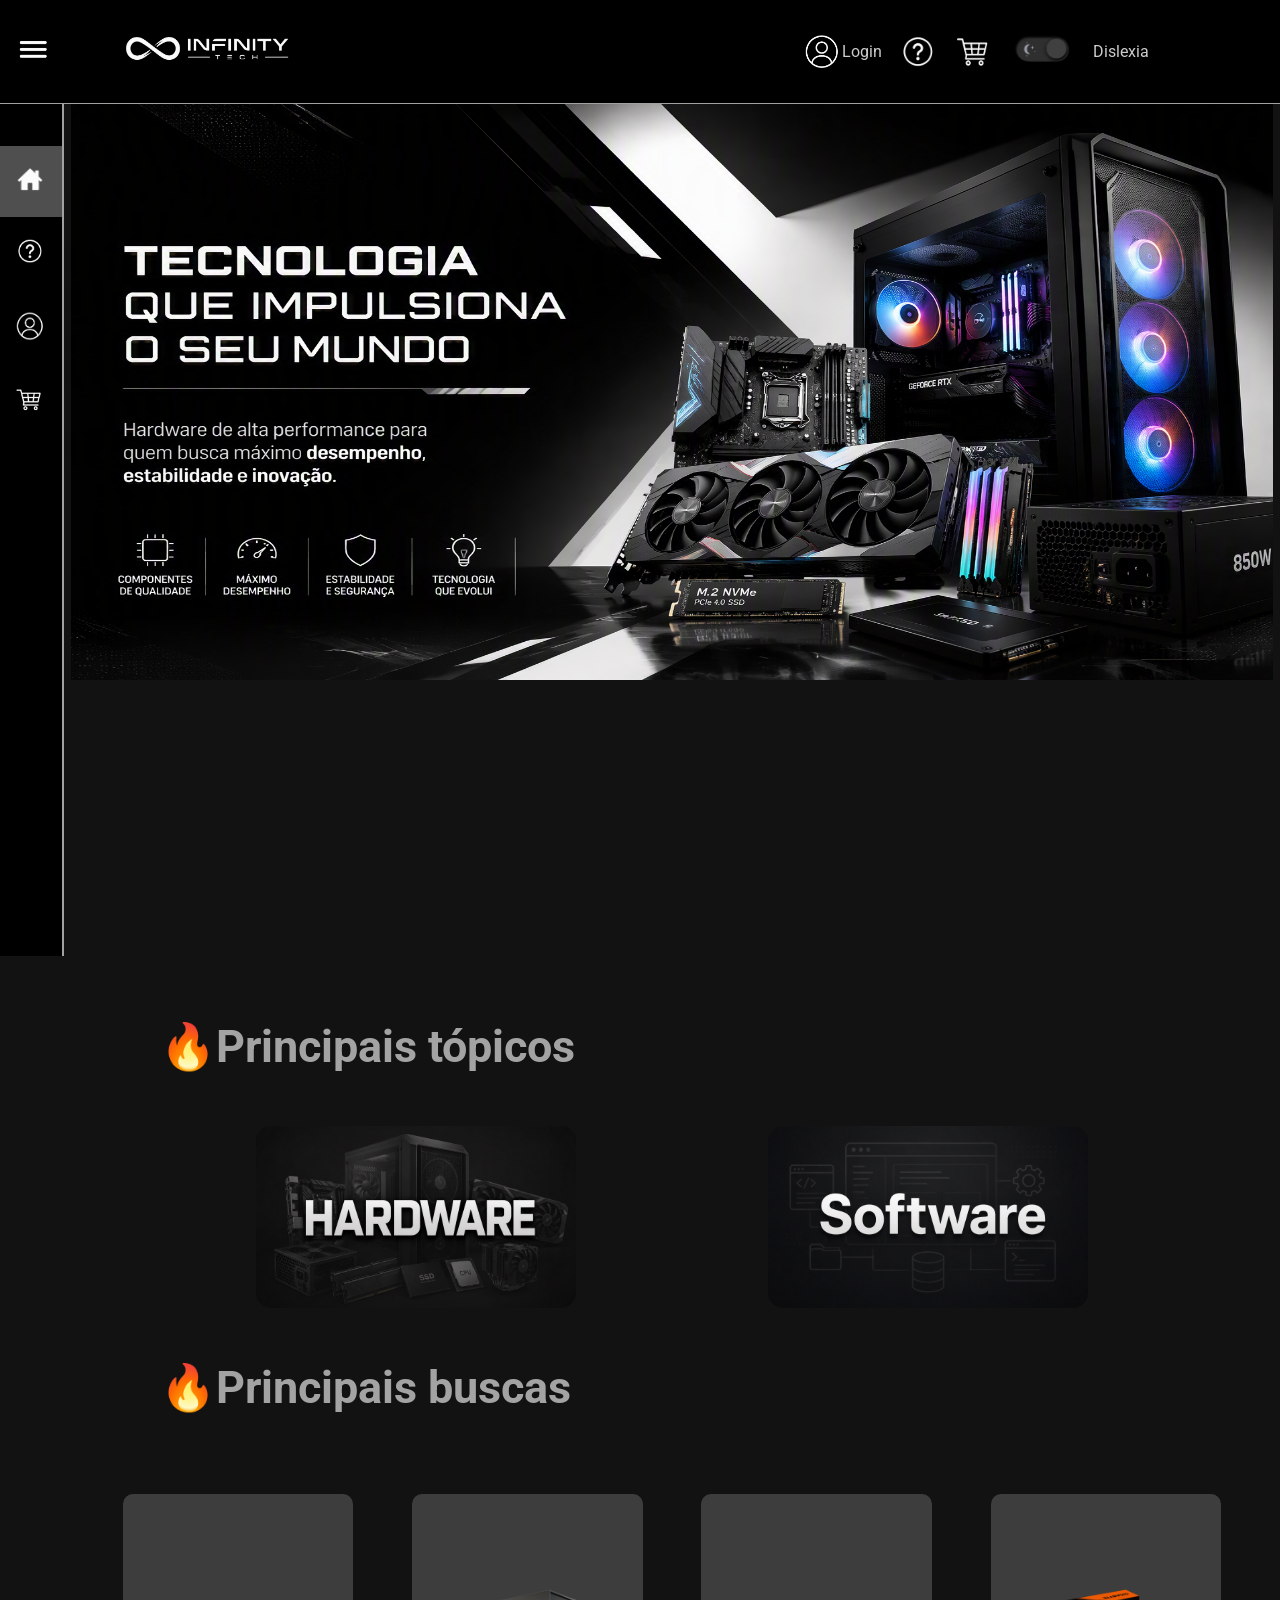
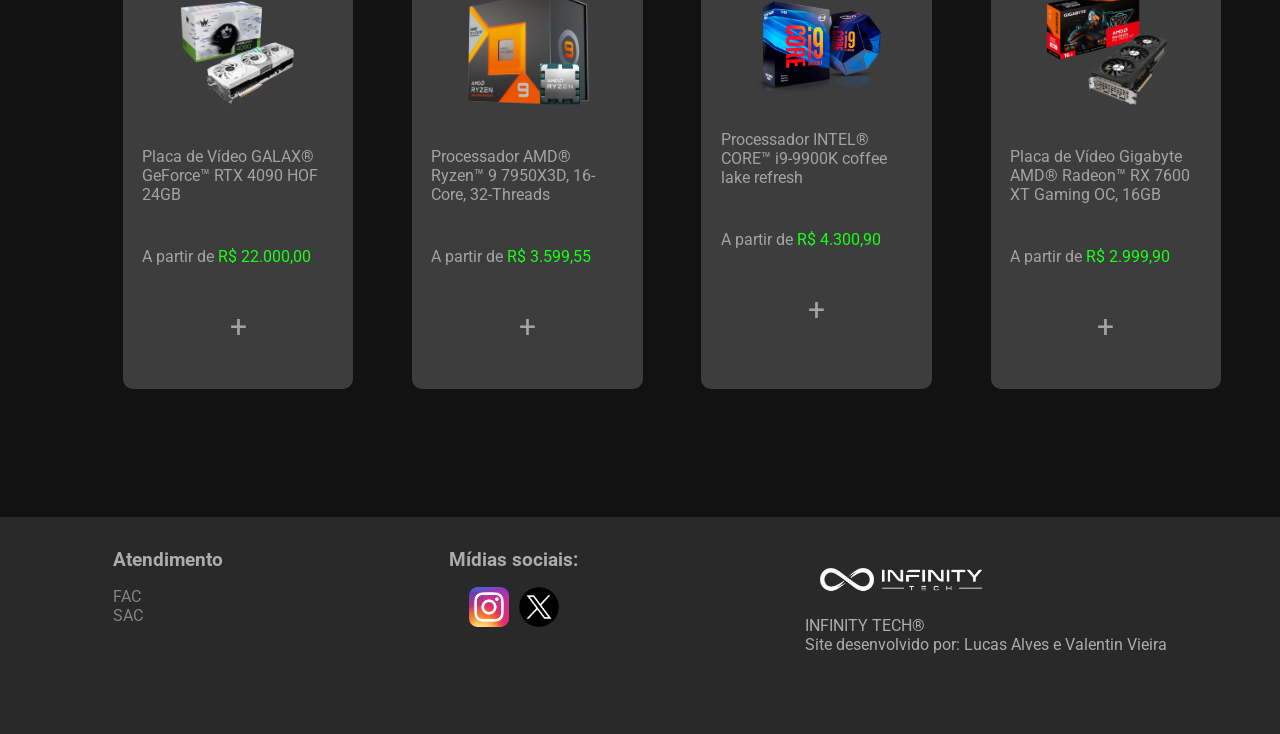
==== index.html @ 936f1609 "AA" ====
<!DOCTYPE html>
<html lang="pt-BR">
<head>
  <meta charset="UTF-8">
  <meta name="viewport" content="width=device-width, initial-scale=1.0">
  <title>Infinity Tech</title>
  <link rel="shortcut icon" href="ASSETS/ICON/Favicon.ico" type="image/x-icon">
  <link rel="stylesheet" href="CSS/style.css">
  <link rel="stylesheet" href="CSS/index.css">
</head>
<body>
  <!-- TOPO/NAV -->
  <header id="topo">
    <div class="btn-expandir">
      <img id="btn-exp" src="ASSETS/ICON/3bar.png" alt="Botão para expandir a navegação lateral">
    </div>
    <a href="index.html"><img src="ASSETS/IMG/Logo.png" alt="Logo do site Infinity Tech" class="logo"></a>
    <nav class="navegacao">
      <ul class="menu">
        <li><a href="PAGES/cadastro.html"><img src="ASSETS/ICON/login.png" alt="Fazer login" class="icon">Login</a></li>
        <li><a href="PAGES/ajuda.html"><img src="ASSETS/ICON/Ajuda.png" alt="Ajuda e suporte" class="icon"></a></li>
        <li><a href="PAGES/carrinho.html"><img src="ASSETS/ICON/Carrinho.png" alt="Carrinho de compras" class="icon"></a></li>
        <li><button><img src="ASSETS/ICON/tema-escuro.png" class="tema"></button></li>
        <li><button class="dislexia">Dislexia</button></li>
      </ul>
    </nav>
  </header>

  <!-- NAV/Lateral -->
  <div id="conteudo-inferior">
  <aside>
    <nav class="navegacao-lateral" aria-label="Info">
      <ul>
        <li class="item-menu fixed">
          <a href="index.html">
            <span class="icon"><img src="ASSETS/ICON/home.png" alt="Página inicial"></span>
            <span class="txt-link">Home</span>
          </a>
        </li>
        <li class="item-menu">
          <a href="PAGES/ajuda.html">
            <span class="icon"><img src="ASSETS/ICON/Ajuda.png" alt="Ajuda e suporte"></span>
            <span class="txt-link">Ajuda</span>
          </a>
        </li>
        <li class="item-menu">
          <a href="PAGES/cadastro.html">
            <span class="icon"><img src="ASSETS/ICON/login.png" alt="Fazer login"></span>
            <span class="txt-link">Login</span>
          </a>
        </li>
        <li class="item-menu">
          <a href="PAGES/carrinho.html">
            <span class="icon"><img src="ASSETS/ICON/Carrinho.png" alt="Carrinho de compras"></span>
            <span class="txt-link">Carrinho</span>
          </a>
        </li>
      </ul>
    </nav>
  </aside>
  
  <!-- DESTAQUE -->
  <main id="hero">
    <section class="container-slider">
      <div class="container-slides">
        <img src="ASSETS/IMG/slide1.png" alt="Tecnologia que impulsiona o seu mundo. " class="slider on">
        <img src="ASSETS/IMG/slide2.png" alt="Monte seu futuro peça por peça. Hardware de alta performance para quem busca alto desempenho, estabilidade e inovação." class="slider">
        <img src="ASSETS/IMG/slide3.png" alt="Gráficos e desempenho maximizados. Imersão absoluta em cada detalhe." class="slider">
      </div>
    </section>
  </main>
</div>

<!-- PRODUTOS -->
<div class="titulos"><h2>🔥Principais tópicos</h2></div>

<section id="principais">
  <article>
    <a href="PAGES/hardware.html"  class="topico"><img src="ASSETS/IMG/hardware.png" alt="Placas de vídeo"></a>
  </article>
  
  <article>
    <a href="PAGES/software.html"  class="topico"><img src="ASSETS/IMG/software.png" alt="Processadores"></a>
  </article>
</section>

<!-- CARDS -->

<div class="titulos"><h2>🔥Principais buscas</h2></div>
  
<section id="principais">
  <article class="produto">
    <img src="ASSETS/IMG/gpu-nvidia.webp" alt="Imagem Placa de vídeo RTX 4090">
    <p>Placa de Vídeo GALAX® GeForce™ RTX 4090 HOF 24GB</p>
    <p>
      A partir de <data value="22.000,00">R$ 22.000,00</data>
    </p>
    <a href="PAGES/carrinho.html?produto=4090" class="btn-carrinho">+</a>
  </article>
    
  <article class="produto">
    <img src="ASSETS/IMG/processador-amd.webp" alt="Imagem processador AMD Ryzen 9 7950X3D">
    <p>Processador AMD® Ryzen™ 9 7950X3D, 16-Core, 32-Threads</p>
    <p>
      A partir de <data value="3.599,55">R$ 3.599,55</data>
    </p>
    <a href="PAGES/carrinho.html?produto=7950x3d" class="btn-carrinho">+</a>
  </article>
    
  <article class="produto">
    <img src="ASSETS/IMG/processador-intel.png" alt="Processador Intel Core i9-9900K">
    <p>Processador INTEL® CORE™ i9-9900K coffee lake refresh</p>
    <p>
      A partir de <data value="4.300,90">R$ 4.300,90</data>
    </p>
    <a href="PAGES/carrinho.html?produto=i9-9900k" class="btn-carrinho">+</a>
  </article>
    
  <article class="produto">
    <img src="ASSETS/IMG/gpu-amd.webp" alt="Placa de vídeo AMD Radeon RX 7600 XT">
    <p>Placa de Vídeo Gigabyte AMD® Radeon™ RX 7600 XT Gaming OC, 16GB</p>
    <p>
      A partir de <data value="2.999,90">R$ 2.999,90</data>
    </p>
    <a href="PAGES/carrinho.html?produto=7600xt" class="btn-carrinho">+</a>
  </article>
</section>
    
  <!-- RODAPE -->
  <footer>
    <aside>
      <h3>Atendimento</h3>
      <ul>
        <li><a href="PAGES/ajuda.html">FAC</a></li>
        <li><a href="">SAC</a></li>
      </ul>
    </aside>
    
  <section>
    <h3>Mídias sociais:</h3>
    <ul>
      <li><a href=""><img src="ASSETS/ICON/Instagram_icon.png" alt="Instagram" class="icon"></a></li>
      <li><a href=""><img src="ASSETS/ICON/twitter-icon.png" alt="Twitter" class="icon"></a></li>
    </ul>
  </section>
  
  <section>
    <a href=""><img src="ASSETS/IMG/Logo.png" alt="Logo do site Infinity Tech" class="logo"></a>
    <p>INFINITY TECH®</p>
    <p>Site desenvolvido por: Lucas Alves e Valentin Vieira</p>
  </section>
</footer>

  <script src="JS/hero-slider.js" defer></script>
  <script src="JS/nav-lateral.js" defer></script>
  <script src="JS/tema.js" defer></script>
  <script src="JS/fonte.js" defer></script>
</body>
</html>
---- CSS/style.css ----
/* Importação das fontes */
  @import url('https://fonts.googleapis.com/css2?family=Bebas+Neue&family=Josefin+Sans:ital,wght@0,100..700;1,100..700&family=Roboto:ital,wght@0,100..900;1,100..900&family=Montserrat:ital,wght@0,100..900;1,100..900&family=Lexend+Giga:wght@100..900&family=Lexend+Exa:wght@100..900&family=Lexend+Giga:wght@100..900&family=Lexend+Mega:wght@100..900&display=swap');

  /* Variáveis globais */

  :root{
  --cor-fundo:        #121212;
  --cor-topo:         #000000;
  --cor-fonte-topo:   #cccccc;
  --cor-fonte-suave:  #979797;
  --cor-rodape:       #292929;
  --cor-fonte-corpo:  #a3a3a3;
  --cor-fonte-rodape: #acacac;
  --cor-fundo-menu:   #000000;
  --cor-fonte-hover:  #cccccc;
  --cor-fundo-suave:  #504f4f;
  --cor-fonte-link:   #848485;
  --cor-borda:        #a1a1a1;
  --cor-card:         #3d3d3d;
  --cor-sombra:       #aaaaaa;
  --cor-input:        #303030;
  --fonte-titulo:     'Bebas Neue', arial, sans-serif;
  --fonte-navegacao:  'Montserrat', arial, sans-serif;
  --fonte-texto:      'Roboto', arial, sans-serif;
  --fonte-rodape:     'Josefin Sans', sans-serif;
}

body.light {
  --cor-topo:         #5f5f5f;
  --cor-fundo-menu:   #474747;
  --cor-fundo:        #a3a3a3;
  --cor-fonte-suave:  #1d1d1d;
  --cor-fundo-suave:  #757575;
  --cor-fonte-corpo:  #212121;
  --cor-fonte-hover:  #a8a8a8;
  --cor-card:         #dadada;
  --cor-borda:        #000000;
  --cor-sombra:       #000000;
  --cor-input:        #c0bebe;
}

html.dislexo{
  --fonte-titulo:     'Lexend Mega', arial, sans-serif;
  --fonte-navegacao:  'Lexend Mega', arial, sans-serif;
  --fonte-texto:      'Lexend Giga', arial, sans-serif;
  --fonte-rodape:     'Lexend Exa', sans-serif;
}

.tema {
  display: flex;
  justify-self: center;
  width: 4rem;
}


/* GERAL */
* {
  margin: 0;
  padding: 0;
  font-family: var(--fonte-texto);
  box-sizing: border-box;
}

button {
  all: unset;
  padding: 0;
  cursor: pointer;
}

.dislexia:hover {
  border: 1px solid var(--cor-borda);
  border-radius: 5px;
}

.dislexia {
  padding: 3px;
}

body {
  height: 100%;
  background-color: var(--cor-fundo);
}

#conteudo-inferior{
    display: flex;
}

li {
    list-style-type: none;
}


a {
    text-decoration: none;
}

  /* Topo */
  #topo{
    z-index: 1000;
    top: 0;
    position: sticky;
    background-color: var(--cor-topo);
    color: var(--cor-fonte-topo);
    display: flex;
    align-items: center;
    border-bottom: 1px solid var(--cor-borda);
    height: 6.5rem;
  }

  .logo{
    width: 17vw;
    max-width: 12rem;
  }

  .navegacao{
    display: flex;
    align-items: center;
  }

  .icon{
    width: 2.5rem;
  }

  .menu {
    background-color: var(--cor-topo);
    font-family: var(--fonte-navegacao);
    color: var(--cor-fonte-topo);
    font-size: 1rem;
    display: flex;
    align-items: center;
    text-decoration: none;
    margin-left: 39dvw;
    margin-right: 10dvw;
    gap: 1rem;
  }

   .menu a {
    text-decoration: none;
    color: inherit;
    display: flex;
    align-items: center;
  }

/* NAV - Lateral */

.navegacao-lateral {
    width: 4rem;
    height: 100%;
    background-color: var(--cor-fundo-menu);
    padding: 10dvh 0 1dvh 0;
    border-right: 2px solid var(--cor-borda);
    position: fixed;
    top: 0;
    left: 0;
    z-index: 100;
    margin-top: 3.5rem;
    overflow: hidden;
    overflow-y: auto;
    transition: 0.5s;
}

.navegacao-lateral::-webkit-scrollbar {
  display: none;
}

.navegacao-lateral.expandir{
    width: 20dvw;
  }
  
  #topo .btn-expandir {
  padding: 20px 15px;
  margin-right: auto;
}

.btn-expandir > img{
    width: 2.3rem;
    cursor: pointer;
}

ul{
    height: 100%;
}

.item-menu a {
    color: var(--cor-fonte-link);
    text-decoration: none;
    font-size: 20px;
    padding: 20px 14px;
    display: flex;
    gap: 20px;
}

ul li.item-menu a .txt-link {
  align-self: center;
    margin-left: 200px;
    transition: 0.5s;
    opacity: 0;
}

.navegacao-lateral.expandir .txt-link{
    margin-left: 5px;
    color: var(--cor-fonte-topo);
    opacity: 1;
}

ul li.item-menu a.icon > img {
    margin-left: 10px;
}

ul li.item-menu{
    transition: 0.2s;
}

ul li.fixed{
    background-color: var(--cor-fundo-suave);
}

ul li.item-menu:hover {
    background-color: var(--cor-fundo-suave);
}

.icon > img{
    width: 2rem;
}

/* HERO */
  #hero{
    margin-left: 4rem;
    width: calc(100% - 4rem);
    height: calc(100dvh - 4rem);
    margin-top: 0;
}

/* VALOR */

data {
    color: #18ff18;
}

/* RODAPE */
  footer{
    margin-top: 8rem;
    padding-top: 2rem;
    padding-bottom: 5rem;
    background-color: var(--cor-rodape);
    color: var(--cor-fonte-rodape);
    display: flex;
    justify-content: space-around;
  }

  footer a{
    color: var(--cor-fonte-link);
    margin-top: 1rem;
  }

  footer a:hover{
    color: var(--cor-fonte-hover);
  }

  h3 {
    padding-bottom: 1rem;
  }

  footer > ul {
    display: flex;
    flex-direction: column;
    gap: 2px;
  }

  footer section ul{
    display: flex;
    justify-content: center;
    gap: 10px;
  }

  html.dislexo #topo{
    max-width: 100%;
    box-sizing: border-box;
    overflow-x: hidden;
  }

  html.dislexo footer {
    font-size: 10px;
  }
---- CSS/index.css ----
.titulos{
    display: flex;
    margin: 5rem 5rem 5rem 10rem;
    color: var(--cor-fonte-corpo);
    font-family: var(--fonte-texto);
    font-size: 30px;
}

/* Slider - Hero */
.container-slider {
    position: relative;
    display: flex;
    align-items: center;
    justify-content: center;
    margin: 0;
    padding: 0 1rem;
    top: 0;
    gap: 1rem;
}

.container-slides {
    position: relative;
    display: flex;
    align-items: center;
    justify-content: center;
}

.slider {
    position: absolute;
    top: 0;
    opacity: 0;
    transition: opacity 0.1s;
    width: calc(100dvw - 4.9rem);
    height: 45dvw;
}

.on {
    opacity: 1;
}

/* PRODUTOS-DESTAQUES */
#principais{
    display: flex;
    justify-content: space-evenly;
    margin-left: 4rem;
}

.produto{
    display: flex;
    align-items: center;
    justify-content: center;
    flex-direction: column;
    min-width: 18dvw;
    min-height: 55dvh;
    border-radius: 10px;
    transition: 0.5s;
    background-color: var(--cor-card);
    gap: 1rem;
    color: var(--cor-fonte-corpo);
}

.produto:hover {
    box-shadow: 0px 6px 16px var(--cor-sombra);
    border: 2px solid var(--cor-borda);
    transform: translateY(-2rem);
}

.produto img{
    width: 10vw;
    margin-top: 5vh;
    margin-bottom: 2vh;
}

.produto p{
    width: 15vw;
    margin-bottom: 3vh;
}

/* Topicos */
.topico{
    display: flex;
    align-items: center;
    justify-content: center;
    flex-direction: column;
    height: 10vw;
    background-color: transparent;
    gap: 1rem;
    color: var(--cor-fonte-corpo);
}

.topico img:hover{
    box-shadow: 0px 6px 16px var(--cor-sombra);
    border: 2px solid var(--cor-borda);
    transform: translateY(-2rem);
}

.topico img{
    border-radius: 15px;
    transition: 0.5s;
    width: 25vw;
}

.btn-carrinho{
    font-size: 30px;
    color: var(--cor-fonte-corpo);
}
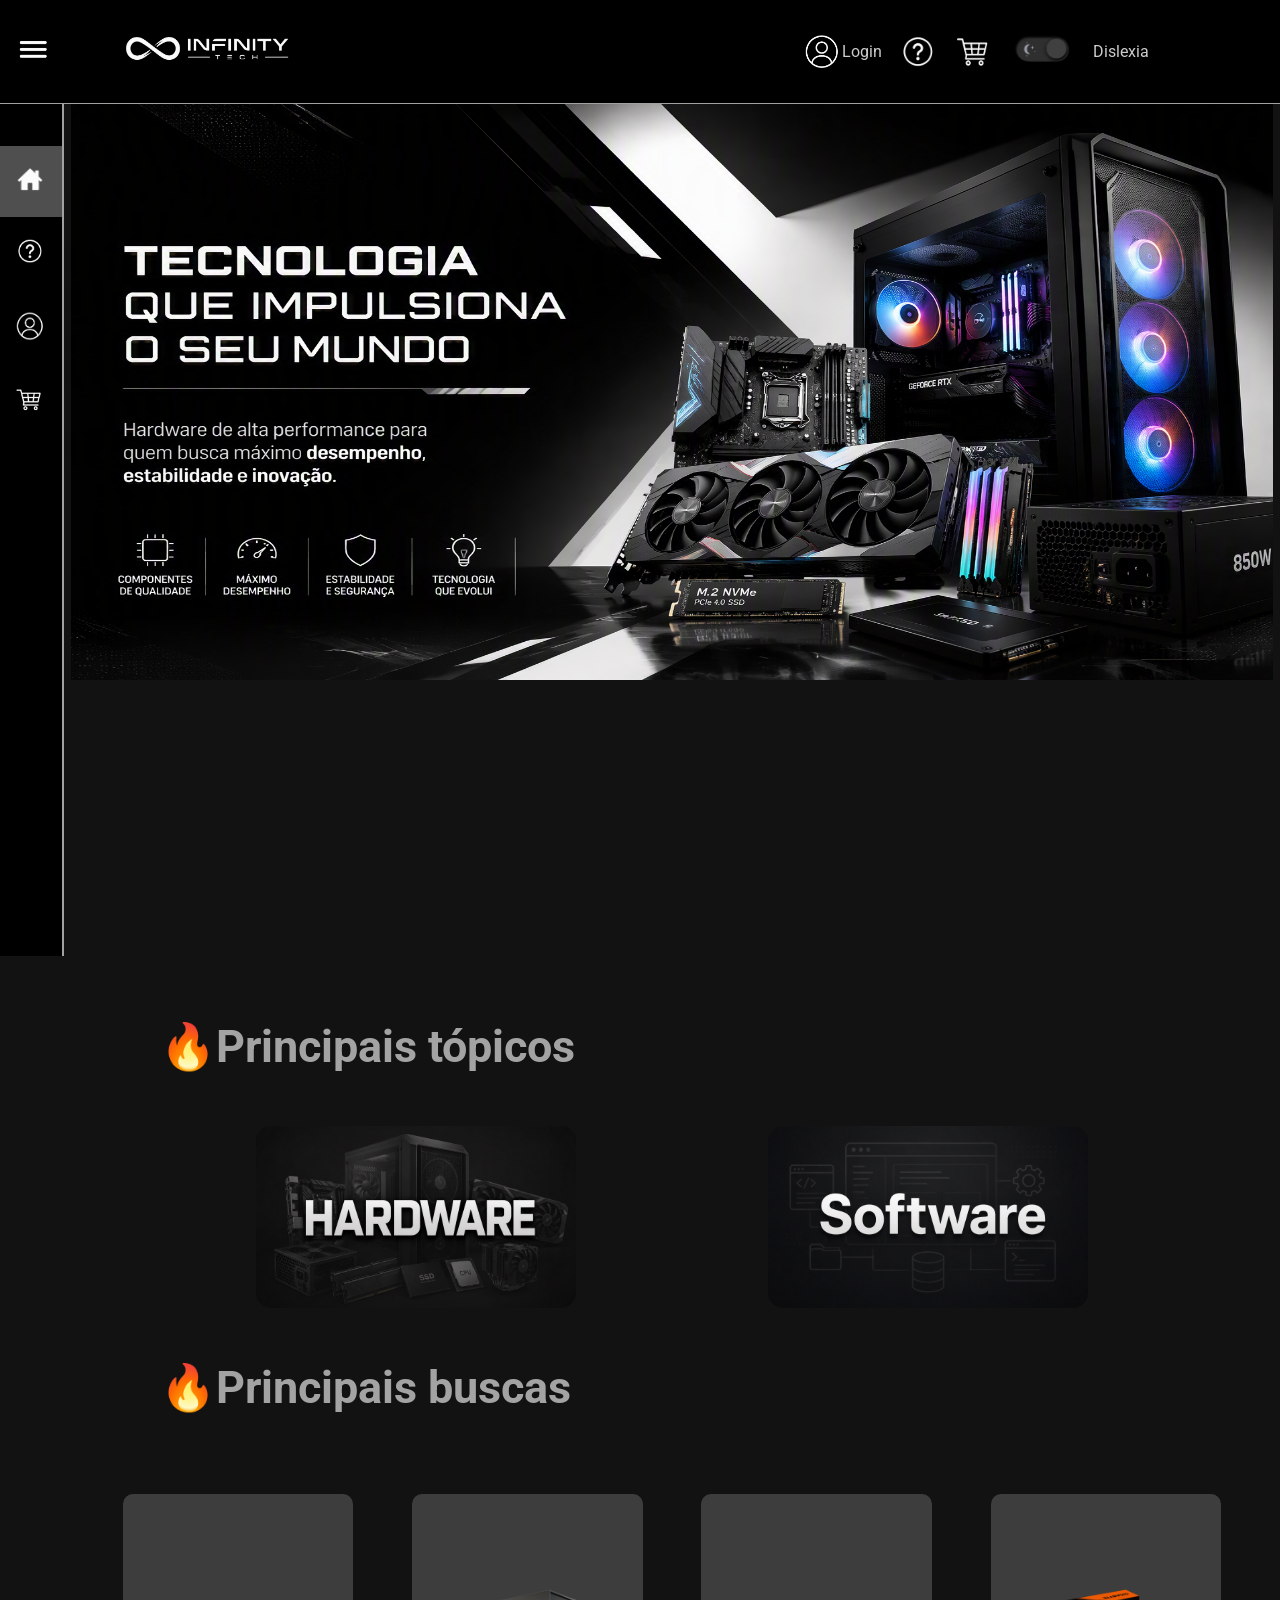
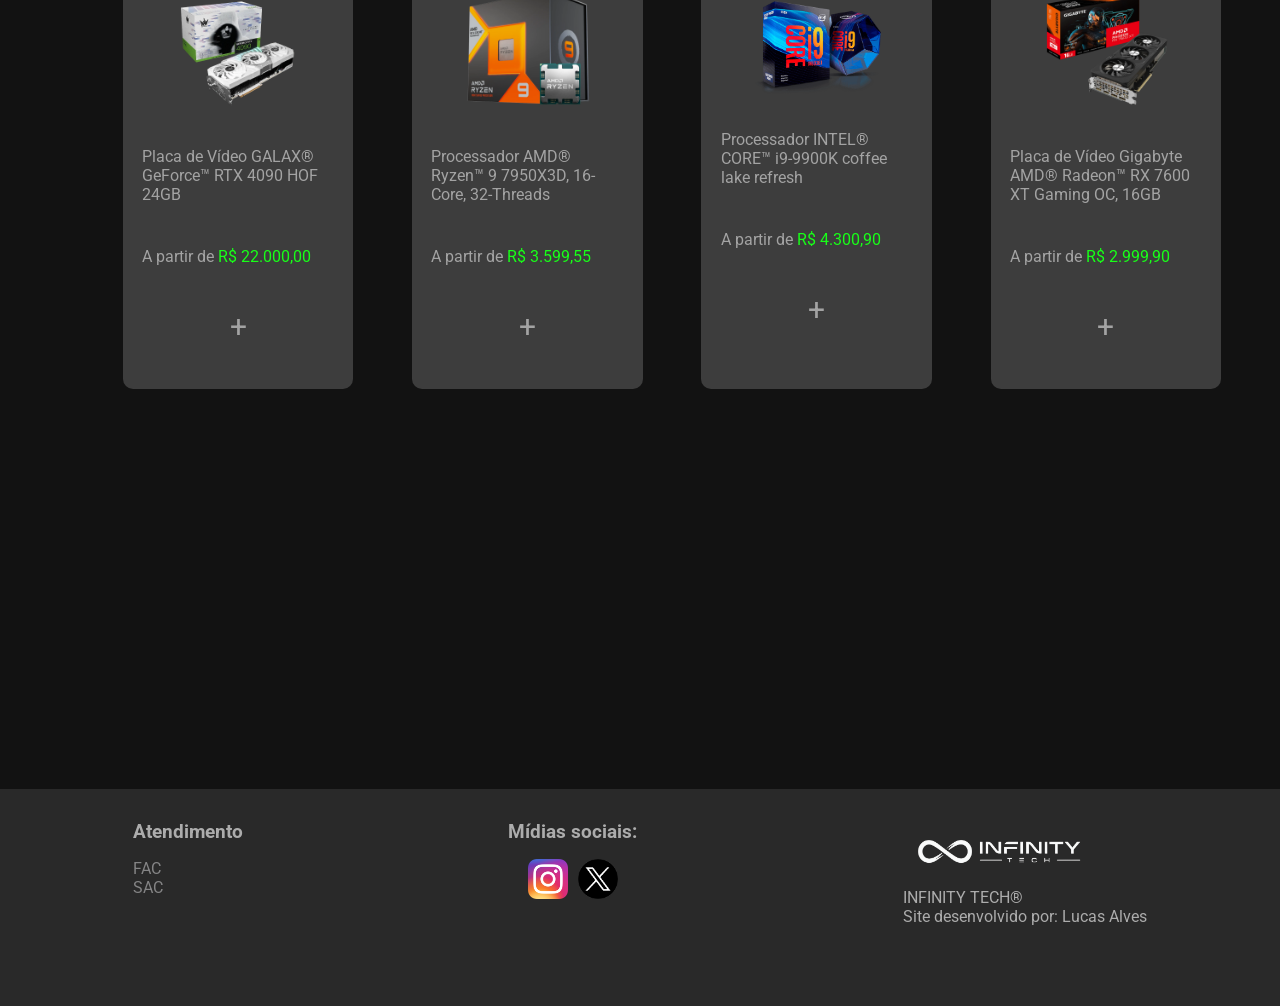
==== commit 34f8c474: "FINISH" ====
--- a/index.html
+++ b/index.html
@@ -1,159 +1,249 @@
-<!DOCTYPE html>
+<!doctype html>
 <html lang="pt-BR">
-<head>
-  <meta charset="UTF-8">
-  <meta name="viewport" content="width=device-width, initial-scale=1.0">
-  <title>Infinity Tech</title>
-  <link rel="shortcut icon" href="ASSETS/ICON/Favicon.ico" type="image/x-icon">
-  <link rel="stylesheet" href="CSS/style.css">
-  <link rel="stylesheet" href="CSS/index.css">
-</head>
-<body>
-  <!-- TOPO/NAV -->
-  <header id="topo">
-    <div class="btn-expandir">
-      <img id="btn-exp" src="ASSETS/ICON/3bar.png" alt="Botão para expandir a navegação lateral">
+  <head>
+    <meta charset="UTF-8" />
+    <meta name="viewport" content="width=device-width, initial-scale=1.0" />
+    <title>Infinity Tech</title>
+    <link
+      rel="shortcut icon"
+      href="ASSETS/ICON/Favicon.ico"
+      type="image/x-icon"
+    />
+    <link rel="stylesheet" href="CSS/style.css" />
+    <link rel="stylesheet" href="CSS/index.css" />
+  </head>
+  <body>
+    <!-- TOPO/NAV -->
+    <header id="topo">
+      <div class="btn-expandir">
+        <img
+          id="btn-exp"
+          src="ASSETS/ICON/3bar.png"
+          alt="Botão para expandir a navegação lateral"
+        />
+      </div>
+      <a href="index.html"
+        ><img
+          src="ASSETS/IMG/Logo.png"
+          alt="Logo do site Infinity Tech"
+          class="logo"
+      /></a>
+      <nav class="navegacao">
+        <ul class="menu">
+          <li>
+            <a href="PAGES/login.html"
+              ><img
+                src="ASSETS/ICON/login.png"
+                alt="Fazer login"
+                class="icon"
+              />Login</a
+            >
+          </li>
+          <li>
+            <a href="PAGES/ajuda.html"
+              ><img
+                src="ASSETS/ICON/Ajuda.png"
+                alt="Ajuda e suporte"
+                class="icon"
+            /></a>
+          </li>
+          <li>
+            <a href="PAGES/carrinho.html"
+              ><img
+                src="ASSETS/ICON/Carrinho.png"
+                alt="Carrinho de compras"
+                class="icon"
+            /></a>
+          </li>
+          <li>
+            <button>
+              <img src="ASSETS/ICON/tema-escuro.png" class="tema" />
+            </button>
+          </li>
+          <li><button class="dislexia">Dislexia</button></li>
+        </ul>
+      </nav>
+    </header>
+
+    <!-- NAV/Lateral -->
+    <div id="conteudo-inferior">
+      <aside>
+        <nav class="navegacao-lateral" aria-label="Info">
+          <ul>
+            <li class="item-menu fixed">
+              <a href="index.html">
+                <span class="icon"
+                  ><img src="ASSETS/ICON/home.png" alt="Página inicial"
+                /></span>
+                <span class="txt-link">Home</span>
+              </a>
+            </li>
+            <li class="item-menu">
+              <a href="PAGES/ajuda.html">
+                <span class="icon"
+                  ><img src="ASSETS/ICON/Ajuda.png" alt="Ajuda e suporte"
+                /></span>
+                <span class="txt-link">Ajuda</span>
+              </a>
+            </li>
+            <li class="item-menu">
+              <a href="PAGES/login.html">
+                <span class="icon"
+                  ><img src="ASSETS/ICON/login.png" alt="Fazer login"
+                /></span>
+                <span class="txt-link">Login</span>
+              </a>
+            </li>
+            <li class="item-menu">
+              <a href="PAGES/carrinho.html">
+                <span class="icon"
+                  ><img
+                    src="ASSETS/ICON/Carrinho.png"
+                    alt="Carrinho de compras"
+                /></span>
+                <span class="txt-link">Carrinho</span>
+              </a>
+            </li>
+          </ul>
+        </nav>
+      </aside>
+
+      <!-- DESTAQUE -->
+      <main id="hero">
+        <section class="container-slider">
+          <div class="container-slides">
+            <img
+              src="ASSETS/IMG/slide1.png"
+              alt="Tecnologia que impulsiona o seu mundo. "
+              class="slider on"
+            />
+            <img
+              src="ASSETS/IMG/slide2.png"
+              alt="Monte seu futuro peça por peça. Hardware de alta performance para quem busca alto desempenho, estabilidade e inovação."
+              class="slider"
+            />
+            <img
+              src="ASSETS/IMG/slide3.png"
+              alt="Gráficos e desempenho maximizados. Imersão absoluta em cada detalhe."
+              class="slider"
+            />
+          </div>
+        </section>
+      </main>
     </div>
-    <a href="index.html"><img src="ASSETS/IMG/Logo.png" alt="Logo do site Infinity Tech" class="logo"></a>
-    <nav class="navegacao">
-      <ul class="menu">
-        <li><a href="PAGES/cadastro.html"><img src="ASSETS/ICON/login.png" alt="Fazer login" class="icon">Login</a></li>
-        <li><a href="PAGES/ajuda.html"><img src="ASSETS/ICON/Ajuda.png" alt="Ajuda e suporte" class="icon"></a></li>
-        <li><a href="PAGES/carrinho.html"><img src="ASSETS/ICON/Carrinho.png" alt="Carrinho de compras" class="icon"></a></li>
-        <li><button><img src="ASSETS/ICON/tema-escuro.png" class="tema"></button></li>
-        <li><button class="dislexia">Dislexia</button></li>
-      </ul>
-    </nav>
-  </header>
-
-  <!-- NAV/Lateral -->
-  <div id="conteudo-inferior">
-  <aside>
-    <nav class="navegacao-lateral" aria-label="Info">
-      <ul>
-        <li class="item-menu fixed">
-          <a href="index.html">
-            <span class="icon"><img src="ASSETS/ICON/home.png" alt="Página inicial"></span>
-            <span class="txt-link">Home</span>
-          </a>
-        </li>
-        <li class="item-menu">
-          <a href="PAGES/ajuda.html">
-            <span class="icon"><img src="ASSETS/ICON/Ajuda.png" alt="Ajuda e suporte"></span>
-            <span class="txt-link">Ajuda</span>
-          </a>
-        </li>
-        <li class="item-menu">
-          <a href="PAGES/cadastro.html">
-            <span class="icon"><img src="ASSETS/ICON/login.png" alt="Fazer login"></span>
-            <span class="txt-link">Login</span>
-          </a>
-        </li>
-        <li class="item-menu">
-          <a href="PAGES/carrinho.html">
-            <span class="icon"><img src="ASSETS/ICON/Carrinho.png" alt="Carrinho de compras"></span>
-            <span class="txt-link">Carrinho</span>
-          </a>
-        </li>
-      </ul>
-    </nav>
-  </aside>
-  
-  <!-- DESTAQUE -->
-  <main id="hero">
-    <section class="container-slider">
-      <div class="container-slides">
-        <img src="ASSETS/IMG/slide1.png" alt="Tecnologia que impulsiona o seu mundo. " class="slider on">
-        <img src="ASSETS/IMG/slide2.png" alt="Monte seu futuro peça por peça. Hardware de alta performance para quem busca alto desempenho, estabilidade e inovação." class="slider">
-        <img src="ASSETS/IMG/slide3.png" alt="Gráficos e desempenho maximizados. Imersão absoluta em cada detalhe." class="slider">
-      </div>
+
+    <!-- PRODUTOS -->
+    <div class="titulos"><h2>🔥Principais tópicos</h2></div>
+
+    <section id="principais">
+      <article>
+        <a href="PAGES/hardware.html" class="topico"
+          ><img src="ASSETS/IMG/hardware.png" alt="Placas de vídeo"
+        /></a>
+      </article>
+
+      <article>
+        <a href="PAGES/software.html" class="topico"
+          ><img src="ASSETS/IMG/software.png" alt="Processadores"
+        /></a>
+      </article>
     </section>
-  </main>
-</div>
-
-<!-- PRODUTOS -->
-<div class="titulos"><h2>🔥Principais tópicos</h2></div>
-
-<section id="principais">
-  <article>
-    <a href="PAGES/hardware.html"  class="topico"><img src="ASSETS/IMG/hardware.png" alt="Placas de vídeo"></a>
-  </article>
-  
-  <article>
-    <a href="PAGES/software.html"  class="topico"><img src="ASSETS/IMG/software.png" alt="Processadores"></a>
-  </article>
-</section>
-
-<!-- CARDS -->
-
-<div class="titulos"><h2>🔥Principais buscas</h2></div>
-  
-<section id="principais">
-  <article class="produto">
-    <img src="ASSETS/IMG/gpu-nvidia.webp" alt="Imagem Placa de vídeo RTX 4090">
-    <p>Placa de Vídeo GALAX® GeForce™ RTX 4090 HOF 24GB</p>
-    <p>
-      A partir de <data value="22.000,00">R$ 22.000,00</data>
-    </p>
-    <a href="PAGES/carrinho.html?produto=4090" class="btn-carrinho">+</a>
-  </article>
-    
-  <article class="produto">
-    <img src="ASSETS/IMG/processador-amd.webp" alt="Imagem processador AMD Ryzen 9 7950X3D">
-    <p>Processador AMD® Ryzen™ 9 7950X3D, 16-Core, 32-Threads</p>
-    <p>
-      A partir de <data value="3.599,55">R$ 3.599,55</data>
-    </p>
-    <a href="PAGES/carrinho.html?produto=7950x3d" class="btn-carrinho">+</a>
-  </article>
-    
-  <article class="produto">
-    <img src="ASSETS/IMG/processador-intel.png" alt="Processador Intel Core i9-9900K">
-    <p>Processador INTEL® CORE™ i9-9900K coffee lake refresh</p>
-    <p>
-      A partir de <data value="4.300,90">R$ 4.300,90</data>
-    </p>
-    <a href="PAGES/carrinho.html?produto=i9-9900k" class="btn-carrinho">+</a>
-  </article>
-    
-  <article class="produto">
-    <img src="ASSETS/IMG/gpu-amd.webp" alt="Placa de vídeo AMD Radeon RX 7600 XT">
-    <p>Placa de Vídeo Gigabyte AMD® Radeon™ RX 7600 XT Gaming OC, 16GB</p>
-    <p>
-      A partir de <data value="2.999,90">R$ 2.999,90</data>
-    </p>
-    <a href="PAGES/carrinho.html?produto=7600xt" class="btn-carrinho">+</a>
-  </article>
-</section>
-    
-  <!-- RODAPE -->
-  <footer>
-    <aside>
-      <h3>Atendimento</h3>
-      <ul>
-        <li><a href="PAGES/ajuda.html">FAC</a></li>
-        <li><a href="">SAC</a></li>
-      </ul>
-    </aside>
-    
-  <section>
-    <h3>Mídias sociais:</h3>
-    <ul>
-      <li><a href=""><img src="ASSETS/ICON/Instagram_icon.png" alt="Instagram" class="icon"></a></li>
-      <li><a href=""><img src="ASSETS/ICON/twitter-icon.png" alt="Twitter" class="icon"></a></li>
-    </ul>
-  </section>
-  
-  <section>
-    <a href=""><img src="ASSETS/IMG/Logo.png" alt="Logo do site Infinity Tech" class="logo"></a>
-    <p>INFINITY TECH®</p>
-    <p>Site desenvolvido por: Lucas Alves e Valentin Vieira</p>
-  </section>
-</footer>
-
-  <script src="JS/hero-slider.js" defer></script>
-  <script src="JS/nav-lateral.js" defer></script>
-  <script src="JS/tema.js" defer></script>
-  <script src="JS/fonte.js" defer></script>
-</body>
-</html>+
+    <!-- CARDS -->
+
+    <div class="titulos"><h2>🔥Principais buscas</h2></div>
+
+    <section id="principais">
+      <article class="produto">
+        <img
+          src="ASSETS/IMG/gpu-nvidia.webp"
+          alt="Imagem Placa de vídeo RTX 4090"
+        />
+        <p>Placa de Vídeo GALAX® GeForce™ RTX 4090 HOF 24GB</p>
+        <p>A partir de <data value="22.000,00">R$ 22.000,00</data></p>
+        <a href="PAGES/carrinho.html?produto=4090" class="btn-carrinho">+</a>
+      </article>
+
+      <article class="produto">
+        <img
+          src="ASSETS/IMG/processador-amd.webp"
+          alt="Imagem processador AMD Ryzen 9 7950X3D"
+        />
+        <p>Processador AMD® Ryzen™ 9 7950X3D, 16-Core, 32-Threads</p>
+        <p>A partir de <data value="3.599,55">R$ 3.599,55</data></p>
+        <a href="PAGES/carrinho.html?produto=7950x3d" class="btn-carrinho">+</a>
+      </article>
+
+      <article class="produto">
+        <img
+          src="ASSETS/IMG/processador-intel.png"
+          alt="Processador Intel Core i9-9900K"
+        />
+        <p>Processador INTEL® CORE™ i9-9900K coffee lake refresh</p>
+        <p>A partir de <data value="4.300,90">R$ 4.300,90</data></p>
+        <a href="PAGES/carrinho.html?produto=i9-9900k" class="btn-carrinho"
+          >+</a
+        >
+      </article>
+
+      <article class="produto">
+        <img
+          src="ASSETS/IMG/gpu-amd.webp"
+          alt="Placa de vídeo AMD Radeon RX 7600 XT"
+        />
+        <p>Placa de Vídeo Gigabyte AMD® Radeon™ RX 7600 XT Gaming OC, 16GB</p>
+        <p>A partir de <data value="2.999,90">R$ 2.999,90</data></p>
+        <a href="PAGES/carrinho.html?produto=7600xt" class="btn-carrinho">+</a>
+      </article>
+    </section>
+
+    <!-- RODAPE -->
+    <footer>
+      <aside>
+        <h3>Atendimento</h3>
+        <ul>
+          <li><a href="PAGES/ajuda.html">FAC</a></li>
+          <li><a href="">SAC</a></li>
+        </ul>
+      </aside>
+
+      <section>
+        <h3>Mídias sociais:</h3>
+        <ul>
+          <li>
+            <a href="https://www.instagram.com/infinity.tech.oficial?stkn=ZWI5dGs0c3RweG5q"
+              ><img
+                src="ASSETS/ICON/Instagram_icon.png"
+                alt="Instagram"
+                class="icon"
+            /></a>
+          </li>
+          <li>
+            <a href="https://x.com/LucasAl80391541"
+              ><img
+                src="ASSETS/ICON/twitter-icon.png"
+                alt="Twitter"
+                class="icon"
+            /></a>
+          </li>
+        </ul>
+      </section>
+
+      <section>
+        <a href=""
+          ><img
+            src="ASSETS/IMG/Logo.png"
+            alt="Logo do site Infinity Tech"
+            class="logo"
+        /></a>
+        <p>INFINITY TECH®</p>
+        <p>Site desenvolvido por: Lucas Alves</p>
+      </section>
+    </footer>
+
+    <script src="JS/hero-slider.js" defer></script>
+    <script src="JS/nav-lateral.js" defer></script>
+    <script src="JS/tema.js" defer></script>
+    <script src="JS/fonte.js" defer></script>
+  </body>
+</html>
--- a/CSS/style.css
+++ b/CSS/style.css
@@ -239,7 +239,7 @@
 
 /* RODAPE */
   footer{
-    margin-top: 8rem;
+    margin-top: 25rem;
     padding-top: 2rem;
     padding-bottom: 5rem;
     background-color: var(--cor-rodape);
